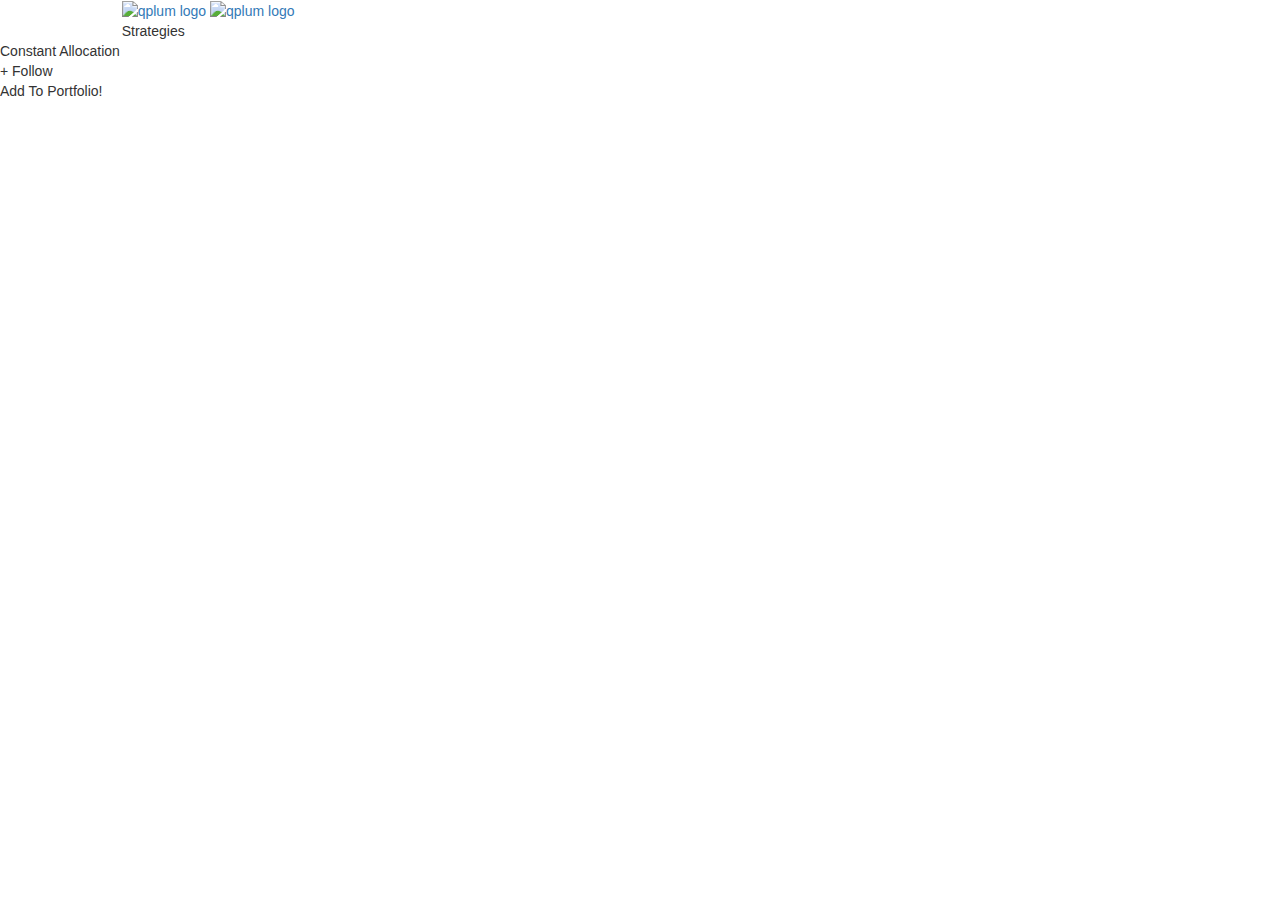
==== qplum/index.html @ c795d653 "Index.html Added" ====
<!DOCTYPE html>
<html>
<head>
  <title>Strategies | qplum</title>
  <meta charset="utf-8">
  <meta name="viewport" content="width=device-width, initial-scale=1">
  <link rel="stylesheet" href="http://maxcdn.bootstrapcdn.com/bootstrap/3.3.6/css/bootstrap.min.css">
  <link rel="stylesheet" type="text/css" href="css/main.css">

</head>

<body>

  <!-- Header -->
  <div id="headerContainer">
    <div id="header">
      <div class="container-fluid">
        <div class="row">
          <div class="col-md-1 col-xs-1 col-sm-1 menuHolder"></div>
          <div class="col-md-5 col-sm-5 col-xs-11 header-left-container">
            <div class="header-logo header-left">
              <a href="#" class="logo-md">
                <img width="90" src="images/qplum_logo.png" alt="qplum logo"/>
              </a>
              <a href="#" class="logo-xs">
                <img width="30" src="images/qplum_logo_small.png" alt="qplum logo"/>
              </a>
            </div>
            <div class="header-partition header-left">
              <div class="header-partition-inner truncate">Strategies</div>
            </div>
          </div>
        </div>
      </div>
    </div>
  </div>

  <!-- Main Content of our App -->
  <div class="mainContent" ng-app="strategyApp" ng-controller="strategyCtrl" infinite-scroll="nextPage()">
    <div class="content-item" ng-repeat="item in strategyData" ng-init="o=getObject(item)">
      <div class='itemHeader'>
        <div class='rating inline'>
          <span class='ratingText' ng-bind='o.rating'></span>
        </div>
        <div class='headerText inline'>
          <div class='headerTextTop'>Constant Allocation</div>
          <div class='headerTextBot' ng-bind='o.ticker'></div>
        </div>
        <div class='follow inline'>
          <span class='followText'>+ Follow</span>
        </div>
      </div>
      <div class='itemGraph'></div>
      <div class='itemLabels' ng-bind-html='getLabelTextHTML(o.labels) | to_trusted'></div>
      <div class='addToPortfolio'>
        <div class='addToPortfolioButton'>Add To Portfolio!</div>
      </div>
    </div>

  </div>

<script src="js/libs/jquery.js"></script>
<script src="js/libs/angular.min.js"></script>
<script src="js/libs/ng-infinite-scroll.min.js"></script>
<script src="http://maxcdn.bootstrapcdn.com/bootstrap/3.3.6/js/bootstrap.min.js"></script>
<script src="js/data.js"></script>
<script src="js/module/strategyModule.js"></script>
<script src="js/filters/strategyFilters.js"></script>
<script src="js/controller/strategyCtrl.js"></script>

</body>
</html>
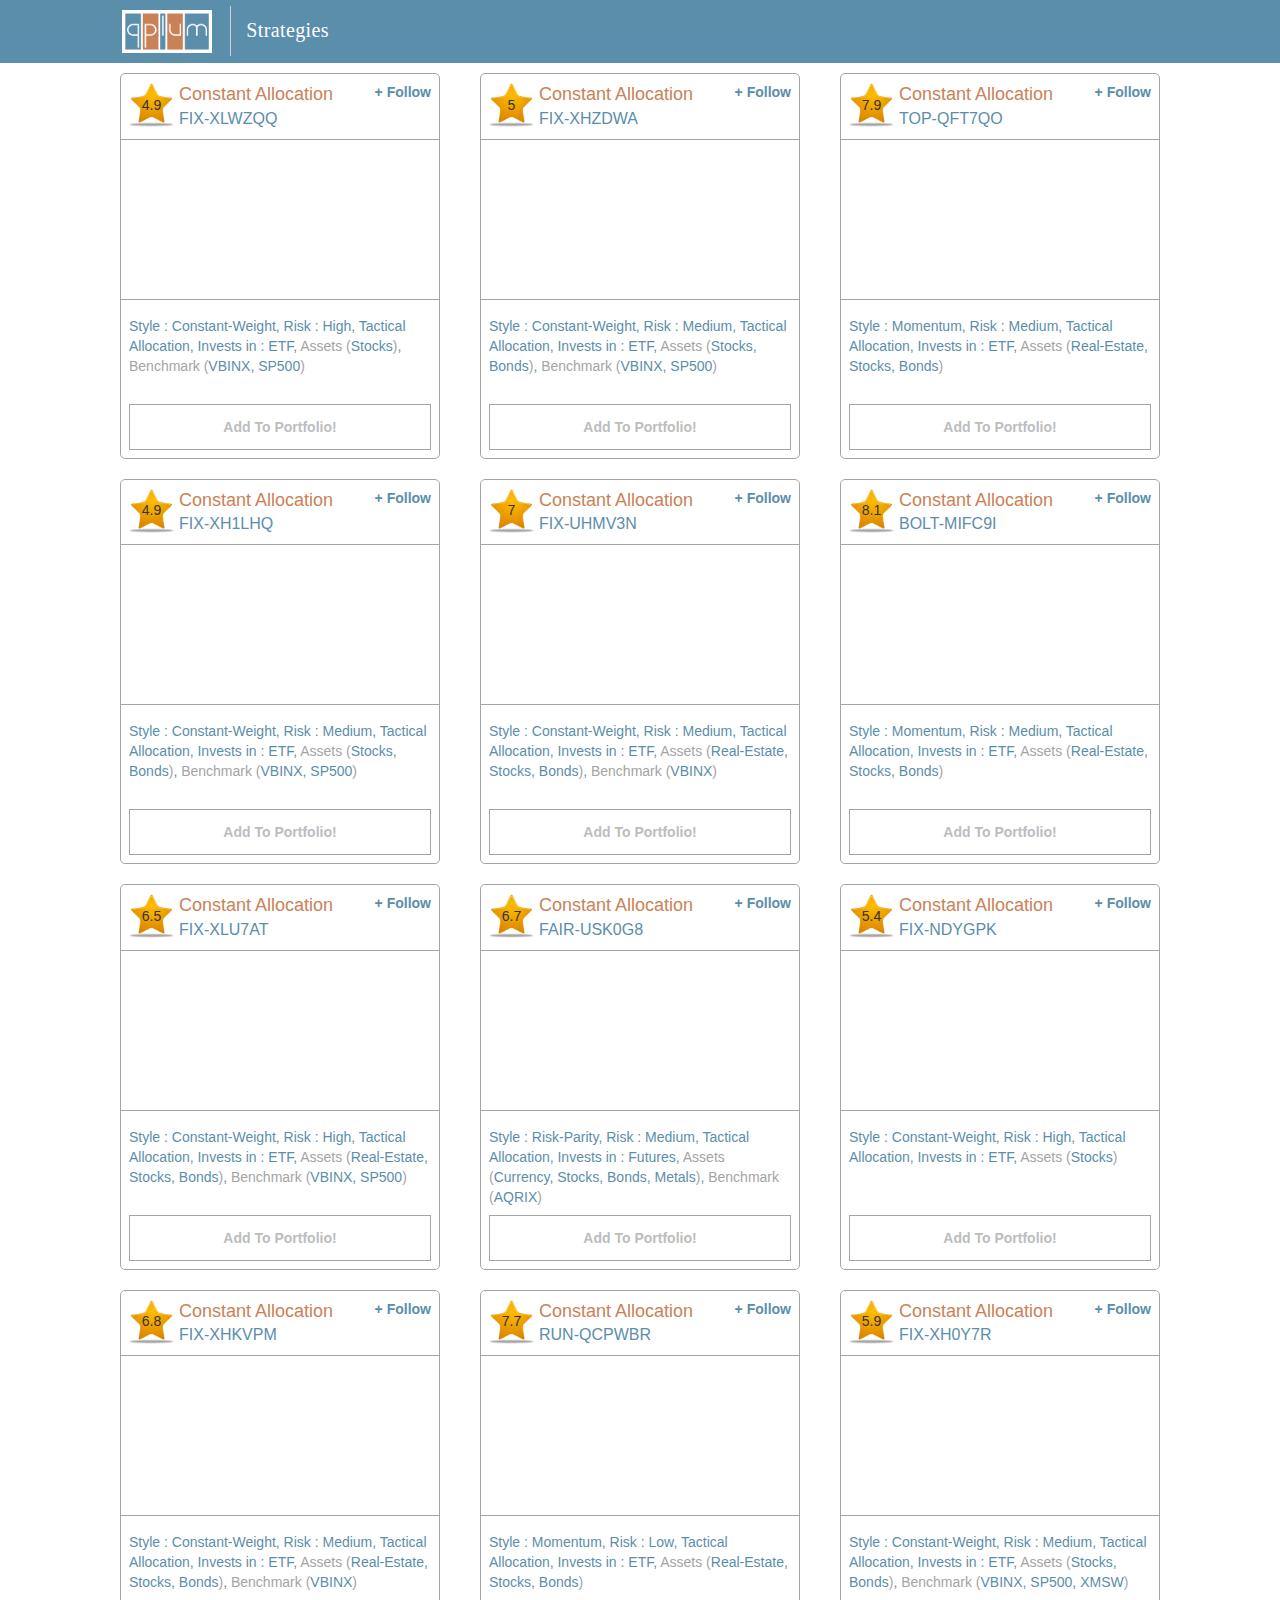
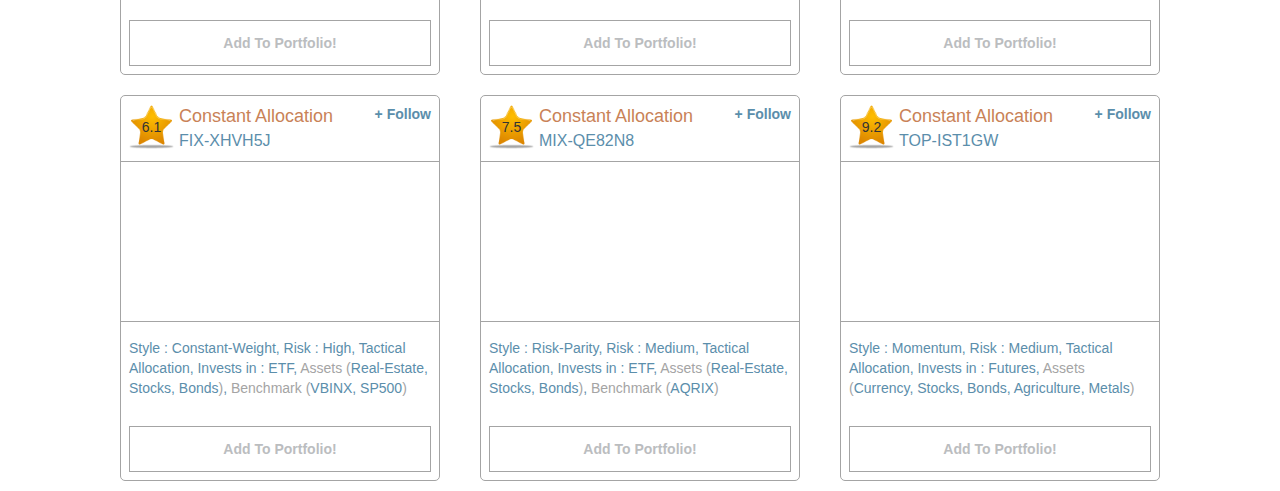
==== commit c9935ad9: "Pie Chart functionality Added Using d3.js Library" ====
--- a/qplum/index.html
+++ b/qplum/index.html
@@ -62,9 +62,11 @@
 <script src="js/libs/jquery.js"></script>
 <script src="js/libs/angular.min.js"></script>
 <script src="js/libs/ng-infinite-scroll.min.js"></script>
+<script src="http://d3js.org/d3.v3.min.js" charset="utf-8"></script>
 <script src="http://maxcdn.bootstrapcdn.com/bootstrap/3.3.6/js/bootstrap.min.js"></script>
 <script src="js/data.js"></script>
 <script src="js/module/strategyModule.js"></script>
+<script src="js/pieChart.js"></script>
 <script src="js/filters/strategyFilters.js"></script>
 <script src="js/controller/strategyCtrl.js"></script>
 
--- a/qplum/css/main.css
+++ b/qplum/css/main.css
@@ -0,0 +1,176 @@
+*{
+  margin: 0px;
+  padding: 0px;
+}
+#headerContainer{
+  height: 63px;
+  width: 100%;
+}
+#header{
+  background: #5b8eab;
+  height: 63px;
+  position: fixed;
+  z-index: 101;
+  font-family: "Open Sans";
+  width: 100%;
+}
+#header .container-fluid{
+  padding: 0px 15px;
+}
+#header .container-fluid>.row{
+  height: 100%;
+}
+#header .container-fluid>.row>div{
+  height: 63px;
+}
+.row{
+  margin: 0px -15px;
+}
+#header .header-left{
+  display: inline-block;
+  vertical-align: top;
+  height: 63px;
+}
+#header .header-logo .logo-xs{
+  display: none;
+}
+#header .header-logo img{
+  background-color: white;
+  margin-top: 10px;
+}
+#header .header-partition{
+  margin-left: 15px;
+}
+#header .header-partition .header-partition-inner{
+  border-left: 1px solid #ceced2;
+  margin-top: 6px;
+  height: 50px;
+  padding-top: 10px;
+  padding-left: 15px;
+  font-size: 20px;
+  letter-spacing: 0.4px;
+  color: white;
+}
+.truncate{
+  white-space: nowrap;
+  overflow: hidden;
+  text-overflow: ellipses;
+}
+
+.content-item{
+  border: 1px solid #A4A4A4;
+  width: 320px;
+  display: inline-block;
+  vertical-align: top;
+  margin: 10px 20px;
+  border-radius: 5px;
+}
+
+.mainContent{
+  margin: 0px auto;
+  text-align: center;
+}
+
+.inline{
+  display: inline-block;
+  vertical-align: top;
+}
+.itemHeader{
+  font-size: 0px;
+  text-align: left;
+  padding: 8px;
+  border-bottom: 1px solid #A4A4A4;
+}
+.headerText{
+  margin-left: 5px;
+}
+.headerTextTop{
+  color: #c98257;
+  font-size: 18px;
+}
+.headerTextBot{
+  color: #5b8eab;
+  font-size: 16px;
+}
+.rating{
+  background-image: url('../images/star2.png');
+  background-size: 45px 45px;
+  height: 45px;
+  width: 45px;
+  position: relative;
+}
+.ratingText{
+  font-size: 14px;
+  position: absolute;
+  top: 50%;
+  left: 50%;
+  transform: translate(-50%, -50%);
+}
+.follow{
+  cursor: pointer;
+  float: right;
+  font-size: 14px;
+  font-weight: bold;
+  color:#5b8eab; // blue
+}
+.itemGraph{
+  height:160px;
+  width:100%;
+  border-bottom: 1px solid #A4A4A4;
+  text-align: center;
+}
+.itemLabels{
+  text-align: left;
+  margin-top:16px;
+  padding: 0px 8px;
+  color: #5b8eab;
+  min-height: 80px;
+}
+.otherLabel,.otherLabelEnd{
+  color: #A4A4A4;
+}
+.addToPortfolio{
+  padding:8px;
+}
+.addToPortfolioButton{
+  border:1px solid  #A4A4A4;
+  padding:12px;
+  text-align:center;
+  font-weight:bold;
+  color:#bbbdbf;
+  cursor: pointer;
+}
+
+@media (max-width: 767px){
+  #header .header-logo{
+    margin-left: 24px;
+  }
+  #header .header-logo .logo-md{
+    display: none;
+  }
+  #header .header-logo .logo-xs{
+    display: inline;
+  }
+  #header .header-partition .header-partition-inner{
+    font-size: 16px;
+    margin-top: 10px;
+  }
+  #header .header-logo img{
+    margin-top: 18px;
+  }
+  .menuHolder{
+    padding: 0px;
+  }
+  .content-item{
+    width: 290px;
+    margin: 10px 15px;
+  }
+  .rating{
+    background-size: 40px 40px;
+    height: 40px;
+    width: 40px;
+  }
+  .ratingText{
+    font-size: 12px;
+  }
+}